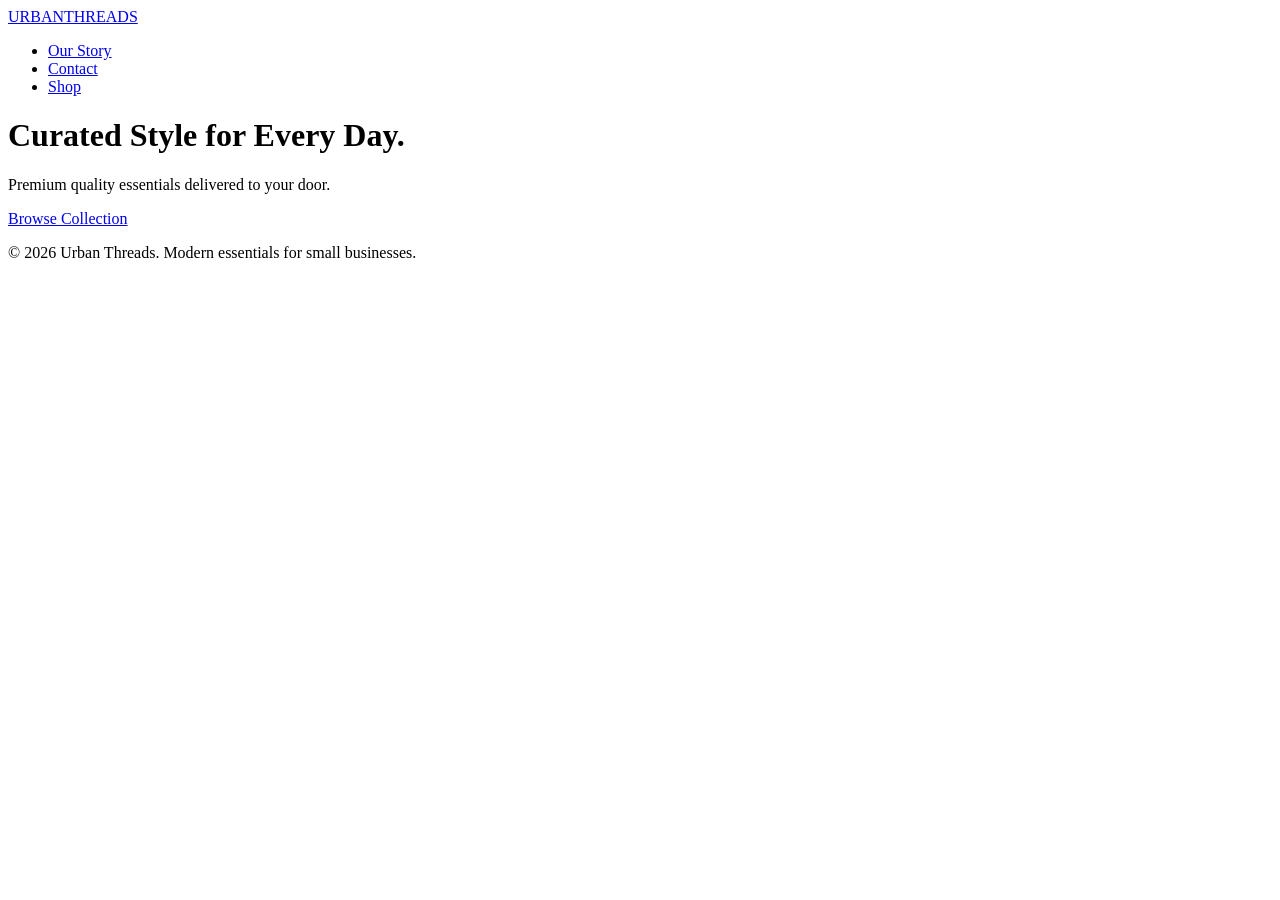
==== index.html @ 80e8dc5b "Add initial HTML structure for Urban Threads site" ====
<!DOCTYPE html>
<html lang="en">
<head>
    <meta charset="UTF-8">
    <meta name="viewport" content="width=device-width, initial-scale=1.0">
    <title>URBAN THREADS | Shop</title>
    <link rel="stylesheet" href="style.css">
</head>
<body>

    <nav class="navbar">
        <div class="logo"><a href="index.html">URBAN<span>THREADS</span></a></div>
        <ul class="nav-links">
            
            <li><a href="about.html">Our Story</a></li>
            <li><a href="contact.html" class="btn-contact">Contact</a></li>
            <li><a href="shop.html" class="btn-shop">Shop</a></li>
        </ul>
    </nav>

    <header class="hero">
        <div class="hero-content">
            <h1>Curated Style for Every Day.</h1>
            <p>Premium quality essentials delivered to your door.</p>
            <a href="shop.html" class="btn-main">Browse Collection</a>
        </div>
    </header>

    

    <footer>
        <p>&copy; 2026 Urban Threads. Modern essentials for small businesses.</p>
    </footer>

</body>
</html>
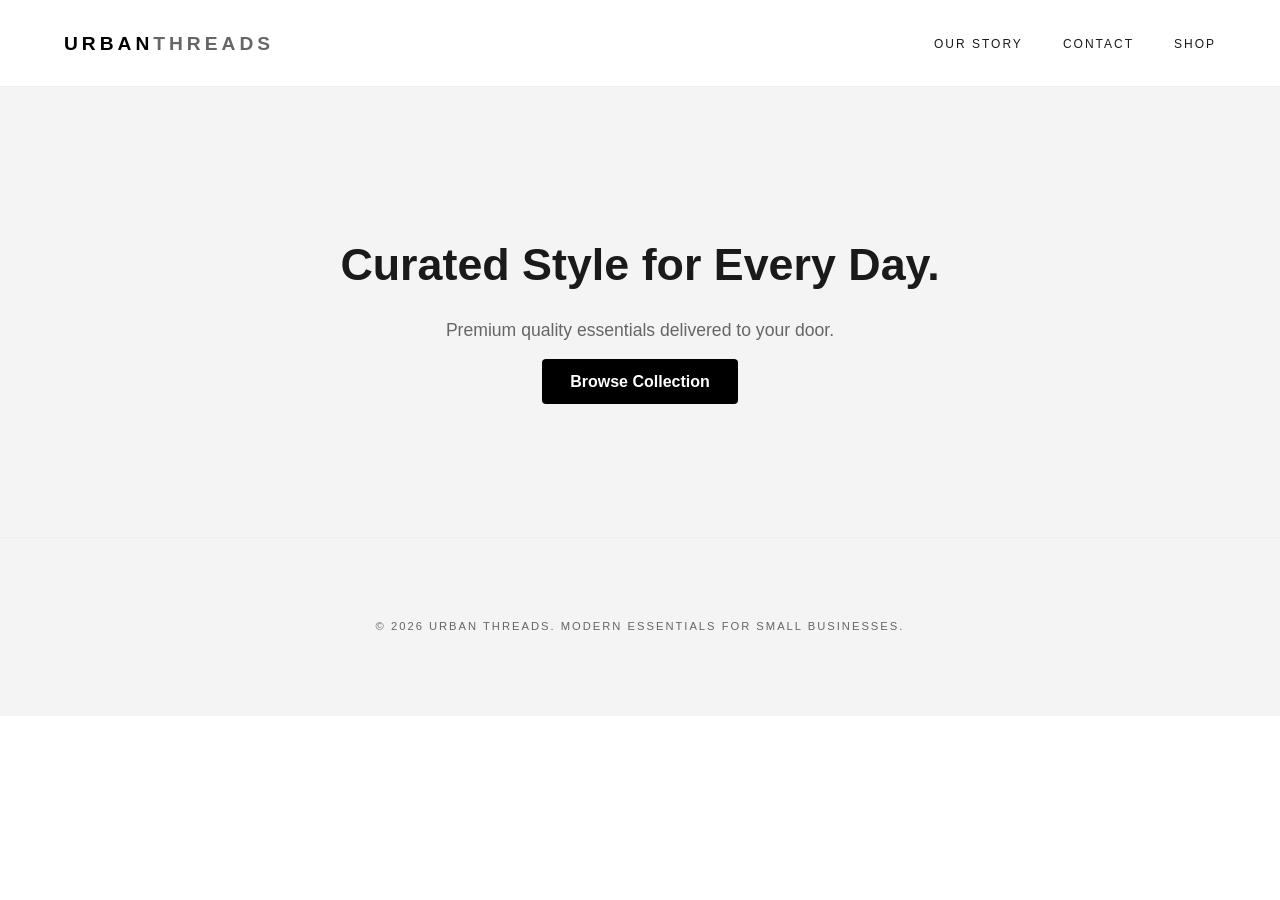
==== commit 055e648c: "Add files via upload" ====
--- a/index.html
+++ b/index.html
@@ -1,36 +1,36 @@
-<!DOCTYPE html>
-<html lang="en">
-<head>
-    <meta charset="UTF-8">
-    <meta name="viewport" content="width=device-width, initial-scale=1.0">
-    <title>URBAN THREADS | Shop</title>
-    <link rel="stylesheet" href="style.css">
-</head>
-<body>
-
-    <nav class="navbar">
-        <div class="logo"><a href="index.html">URBAN<span>THREADS</span></a></div>
-        <ul class="nav-links">
-            
-            <li><a href="about.html">Our Story</a></li>
-            <li><a href="contact.html" class="btn-contact">Contact</a></li>
-            <li><a href="shop.html" class="btn-shop">Shop</a></li>
-        </ul>
-    </nav>
-
-    <header class="hero">
-        <div class="hero-content">
-            <h1>Curated Style for Every Day.</h1>
-            <p>Premium quality essentials delivered to your door.</p>
-            <a href="shop.html" class="btn-main">Browse Collection</a>
-        </div>
-    </header>
-
-    
-
-    <footer>
-        <p>&copy; 2026 Urban Threads. Modern essentials for small businesses.</p>
-    </footer>
-
-</body>
-</html>
+<!DOCTYPE html>
+<html lang="en">
+<head>
+    <meta charset="UTF-8">
+    <meta name="viewport" content="width=device-width, initial-scale=1.0">
+    <title>URBAN THREADS | Shop</title>
+    <link rel="stylesheet" href="style.css">
+</head>
+<body>
+
+    <nav class="navbar">
+        <div class="logo"><a href="index.html">URBAN<span>THREADS</span></a></div>
+        <ul class="nav-links">
+            
+            <li><a href="about.html">Our Story</a></li>
+            <li><a href="contact.html" class="btn-contact">Contact</a></li>
+            <li><a href="shop.html" class="btn-shop">Shop</a></li>
+        </ul>
+    </nav>
+
+    <header class="hero">
+        <div class="hero-content">
+            <h1>Curated Style for Every Day.</h1>
+            <p>Premium quality essentials delivered to your door.</p>
+            <a href="shop.html" class="btn-main">Browse Collection</a>
+        </div>
+    </header>
+
+    
+
+    <footer>
+        <p>&copy; 2026 Urban Threads. Modern essentials for small businesses.</p>
+    </footer>
+
+</body>
+</html>
--- a/style.css
+++ b/style.css
@@ -0,0 +1,387 @@
+/* --- Root Variables for easy changes --- */
+:root {
+    --primary: #1a1a1a;
+    --accent: #d4af37; /* Gold touch */
+    --bg: #ffffff;
+    --text: #333333;
+    --light-gray: #f4f4f4;
+}
+
+* {
+    margin: 0;
+    padding: 0;
+    box-sizing: border-box;
+    font-family: 'Helvetica Neue', Arial, sans-serif;
+}
+
+body {
+    background-color: var(--bg);
+    color: var(--text);
+    line-height: 1.6;
+}
+
+/* --- Navigation --- */
+.navbar {
+    display: flex;
+    justify-content: space-between;
+    align-items: center;
+    padding: 20px 5%;
+    background: #fff;
+    border-bottom: 1px solid #eee;
+    position: sticky;
+    top: 0;
+    z-index: 1000;
+}
+
+.logo { font-weight: bold; font-size: 1.4rem; letter-spacing: 2px; }
+.logo a { text-decoration: none; color: var(--primary); }
+.logo span { color: var(--accent); }
+
+.nav-links { list-style: none; display: flex; gap: 25px; }
+.nav-links a { text-decoration: none; color: var(--text); font-size: 0.9rem; font-weight: 500; transition: 0.3s; }
+.nav-links a:hover { color: var(--accent); }
+
+/* --- Hero Section --- */
+.hero {
+    height: 50vh;
+    display: flex;
+    align-items: center;
+    justify-content: center;
+    text-align: center;
+    background: var(--light-gray);
+    padding: 0 20px;
+}
+
+.hero h1 { font-size: 2.8rem; margin-bottom: 15px; font-weight: 700; }
+.hero p { font-size: 1.1rem; color: #666; margin-bottom: 25px; }
+
+.btn-main {
+    background: var(--primary);
+    color: white;
+    padding: 14px 28px;
+    text-decoration: none;
+    border-radius: 4px;
+    font-weight: bold;
+    transition: 0.3s;
+}
+.btn-main:hover { background: #333; }
+
+/* --- Product Grid --- */
+.shop-section { padding: 80px 5%; max-width: 1200px; margin: 0 auto; }
+.shop-section h2 { margin-bottom: 40px; font-size: 1.8rem; text-align: center; }
+
+.product-grid {
+    display: grid;
+    grid-template-columns: repeat(auto-fit, minmax(280px, 1fr));
+    gap: 40px;
+}
+
+.product-card {
+    text-align: left;
+    transition: 0.3s;
+}
+
+.img-placeholder {
+    background: #eee;
+    height: 380px;
+    display: flex;
+    align-items: center;
+    justify-content: center;
+    margin-bottom: 15px;
+    color: #999;
+    border-radius: 2px;
+}
+
+.product-card h3 { font-size: 1.1rem; margin-bottom: 5px; }
+.price { color: var(--accent); font-weight: bold; margin-bottom: 15px; }
+
+.btn-buy {
+    width: 100%;
+    padding: 12px;
+    background: white;
+    border: 1px solid var(--primary);
+    cursor: pointer;
+    font-weight: bold;
+    transition: 0.3s;
+}
+.btn-buy:hover { background: var(--primary); color: white; }
+
+/* --- About Page Grid --- */
+.about-container { max-width: 1000px; margin: 80px auto; padding: 0 5%; }
+.about-grid { display: grid; grid-template-columns: 1fr 1fr; gap: 50px; align-items: center; }
+
+@media (max-width: 768px) {
+    .about-grid { grid-template-columns: 1fr; }
+    .hero h1 { font-size: 2rem; }
+}
+
+footer { text-align: center; padding: 60px 20px; background: var(--light-gray); color: #888; font-size: 0.85rem; }
+
+
+/* --- Contact Page Styles --- */
+
+.contact-container {
+    max-width: 1100px;
+    margin: 60px auto;
+    padding: 0 5%;
+}
+
+.contact-header {
+    text-align: center;
+    margin-bottom: 50px;
+}
+
+.contact-header h1 {
+    font-size: 3rem;
+    margin-bottom: 10px;
+}
+
+.contact-grid {
+    display: grid;
+    grid-template-columns: 1fr 1.5fr;
+    gap: 80px;
+    background: #fff;
+}
+
+.info-block {
+    margin-bottom: 40px;
+}
+
+.info-block h3 {
+    font-size: 1.2rem;
+    color: var(--accent);
+    text-transform: uppercase;
+    margin-bottom: 10px;
+    letter-spacing: 1px;
+}
+
+.info-block p {
+    color: #666;
+    font-size: 1.1rem;
+}
+
+.whatsapp-link {
+    display: inline-block;
+    margin-top: 10px;
+    color: var(--primary);
+    font-weight: bold;
+    text-decoration: none;
+    border-bottom: 2px solid var(--accent);
+}
+
+/* Form Styling */
+.contact-form {
+    display: flex;
+    flex-direction: column;
+    gap: 20px;
+}
+
+.form-group {
+    display: flex;
+    flex-direction: column;
+    gap: 8px;
+}
+
+.form-group label {
+    font-weight: bold;
+    font-size: 0.9rem;
+    text-transform: uppercase;
+    color: #444;
+}
+
+.form-group input, 
+.form-group textarea {
+    padding: 12px;
+    border: 1px solid #ddd;
+    border-radius: 4px;
+    font-size: 1rem;
+    background: var(--light-gray);
+}
+
+.form-group input:focus, 
+.form-group textarea:focus {
+    outline: none;
+    border-color: var(--accent);
+}
+
+/* Mobile Adjustments */
+@media (max-width: 768px) {
+    .contact-grid {
+        grid-template-columns: 1fr;
+        gap: 40px;
+    }
+    
+    .contact-header h1 {
+        font-size: 2.2rem;
+    }
+}
+
+.shop-header {
+    text-align: center;
+    padding: 60px 20px;
+    background: var(--light-gray);
+    border-bottom: 1px solid #eee;
+}
+
+.shop-header h1 { font-size: 2.5rem; margin-bottom: 5px; }
+
+.product-img {
+    width: 100%;
+    height: 350px;
+    object-fit: cover; /* Ensures images look good even if they are different sizes */
+    background: #eee;
+    margin-bottom: 15px;
+    display: block;
+}
+
+/* Ensure the grid looks good on all screen sizes */
+.product-grid {
+    display: grid;
+    grid-template-columns: repeat(auto-fill, minmax(250px, 1fr));
+    gap: 30px;
+}
+
+
+/* --- Modern Boutique Theme --- */
+:root {
+    --primary: #000000;
+    --accent: #666666;
+    --bg: #ffffff;
+    --text: #1a1a1a;
+    --surface: #fafafa;
+    --whatsapp: #25D366;
+}
+
+* {
+    margin: 0;
+    padding: 0;
+    box-sizing: border-box;
+    font-family: 'Inter', -apple-system, BlinkMacSystemFont, sans-serif;
+}
+
+body {
+    background-color: var(--bg);
+    color: var(--text);
+    -webkit-font-smoothing: antialiased;
+}
+
+/* Navigation: Slim & Floating */
+.navbar {
+    display: flex;
+    justify-content: space-between;
+    align-items: center;
+    padding: 25px 5%;
+    background: rgba(255, 255, 255, 0.8);
+    backdrop-filter: blur(10px);
+    position: sticky;
+    top: 0;
+    z-index: 1000;
+}
+
+.logo a {
+    text-decoration: none;
+    color: var(--primary);
+    font-weight: 900;
+    font-size: 1.2rem;
+    text-transform: uppercase;
+    letter-spacing: 4px;
+}
+
+.nav-links { list-style: none; display: flex; gap: 40px; }
+.nav-links a { 
+    text-decoration: none; 
+    color: var(--text); 
+    font-size: 0.75rem; 
+    text-transform: uppercase;
+    letter-spacing: 2px;
+    transition: 0.3s opacity;
+}
+.nav-links a:hover { opacity: 0.5; }
+
+/* Shop Header: Minimalist */
+.shop-header {
+    padding: 120px 5% 60px;
+    text-align: center;
+}
+
+.shop-header h1 { 
+    font-size: clamp(2rem, 8vw, 4rem); 
+    font-weight: 300; 
+    text-transform: uppercase;
+    letter-spacing: -2px;
+}
+
+/* Product Grid: High Density */
+.shop-section { padding: 0 5% 100px; max-width: 1600px; margin: 0 auto; }
+
+.product-grid {
+    display: grid;
+    grid-template-columns: repeat(auto-fill, minmax(300px, 1fr));
+    gap: 20px;
+}
+
+.product-card {
+    position: relative;
+    padding-bottom: 40px;
+    transition: transform 0.4s cubic-bezier(0.2, 1, 0.3, 1);
+}
+
+.product-img {
+    width: 100%;
+    aspect-ratio: 3/4; /* Classic fashion photography ratio */
+    object-fit: cover;
+    background: var(--surface);
+    transition: 0.5s filter;
+}
+
+.product-card:hover .product-img {
+    filter: brightness(0.9);
+}
+
+.product-card h3 { 
+    font-size: 0.9rem; 
+    font-weight: 500; 
+    margin: 15px 0 5px; 
+    text-transform: uppercase;
+}
+
+.price { 
+    font-size: 0.85rem; 
+    color: var(--accent); 
+    margin-bottom: 20px; 
+}
+
+/* The "Chat" Button: Modern Pill Style */
+.btn-buy {
+    display: inline-block;
+    text-decoration: none;
+    background: var(--primary);
+    color: white;
+    font-size: 0.7rem;
+    font-weight: 700;
+    text-transform: uppercase;
+    letter-spacing: 1px;
+    padding: 12px 24px;
+    border-radius: 50px;
+    transition: 0.3s;
+}
+
+.btn-buy:hover {
+    background: #333333;
+    transform: translateY(-2px);
+    box-shadow: 0 10px 20px rgba(0, 0, 0, 0.5);
+}
+
+/* Footer */
+footer {
+    padding: 80px 5%;
+    border-top: 1px solid #eee;
+    font-size: 0.7rem;
+    text-transform: uppercase;
+    letter-spacing: 2px;
+    color: var(--accent);
+}
+
+@media (max-width: 768px) {
+    .nav-links { display: none; } /* Hide links on mobile for a cleaner look */
+}
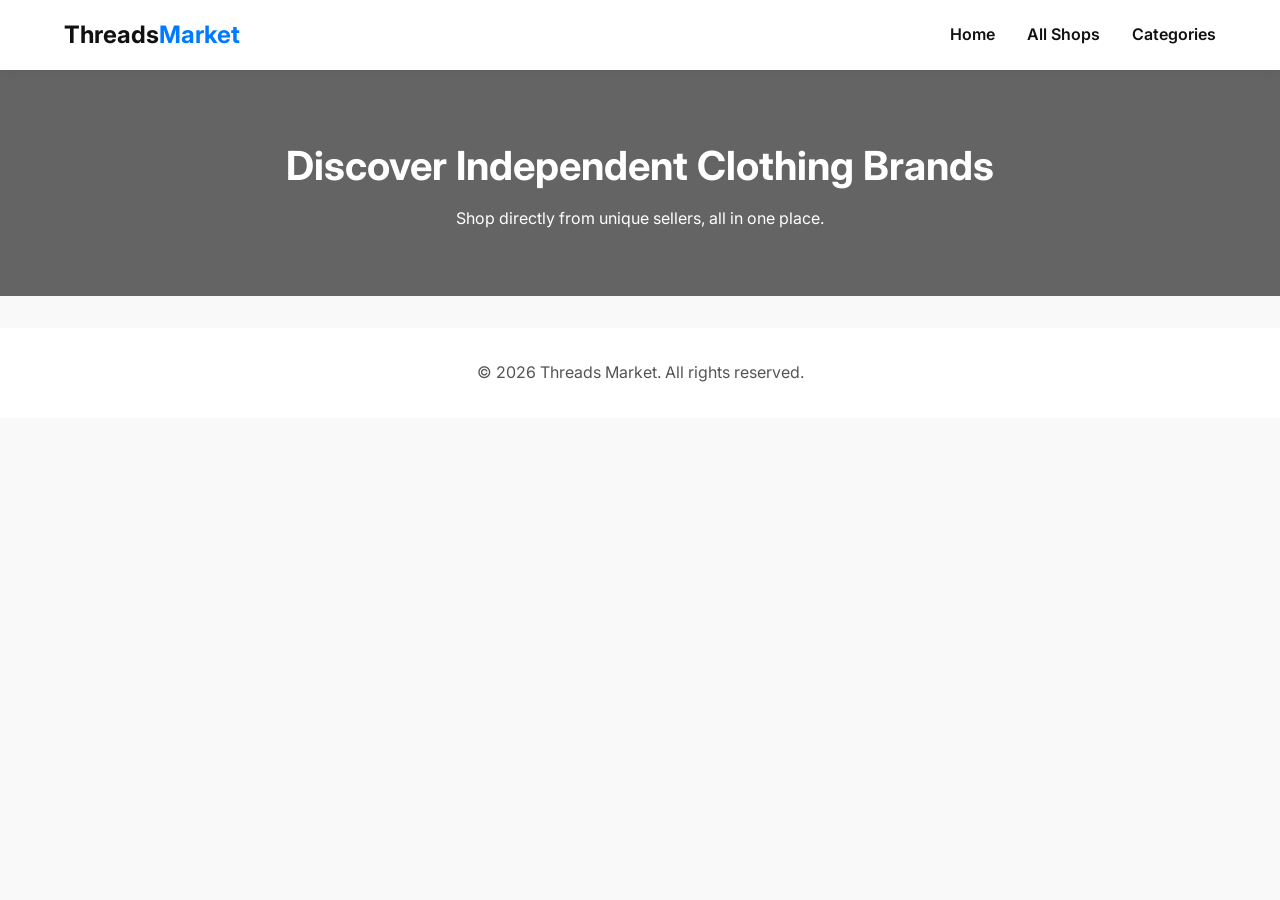
==== commit f07692d0: "Add files via upload" ====
--- a/index.html
+++ b/index.html
@@ -3,34 +3,55 @@
 <head>
     <meta charset="UTF-8">
     <meta name="viewport" content="width=device-width, initial-scale=1.0">
-    <title>URBAN THREADS | Shop</title>
-    <link rel="stylesheet" href="style.css">
+    <title>Threads & Co. | Clothing Marketplace</title>
+    <link rel="stylesheet" href="styles.css">
+    <link href="https://fonts.googleapis.com/css2?family=Inter:wght@300;400;600;700&display=swap" rel="stylesheet">
 </head>
 <body>
 
-    <nav class="navbar">
-        <div class="logo"><a href="index.html">URBAN<span>THREADS</span></a></div>
-        <ul class="nav-links">
-            
-            <li><a href="about.html">Our Story</a></li>
-            <li><a href="contact.html" class="btn-contact">Contact</a></li>
-            <li><a href="shop.html" class="btn-shop">Shop</a></li>
-        </ul>
-    </nav>
+<div id="shop-view" style="display: none;">
+    <button id="back-to-home" class="back-btn">← Back to Marketplace</button>
+    <div id="shop-interface-container">
+        </div>
+</div>
 
-    <header class="hero">
-        <div class="hero-content">
-            <h1>Curated Style for Every Day.</h1>
-            <p>Premium quality essentials delivered to your door.</p>
-            <a href="shop.html" class="btn-main">Browse Collection</a>
+    <header>
+        
+        <div class="logo">Threads<span>Market</span></div>
+        <nav>
+            <ul>
+                
+                <li><a href="#">Home</a></li>
+                <li><a href="#" id="all-shops-btn">All Shops</a></li>
+
+<div id="shops-directory" class="hidden">
+    <div class="directory-header">
+        <h2>Shop Directory</h2>
+        <button id="close-directory-btn" class="close-btn">&times;</button>
+    </div>
+    <div class="directory-grid" id="directory-grid">
         </div>
+</div>
+                <li><a href="#">Categories</a></li>
+            </ul>
+        </nav>
+        
     </header>
 
-    
+    <main>
+       
+        <section class="hero">
+            <h1>Discover Independent Clothing Brands</h1>
+            <p>Shop directly from unique sellers, all in one place.</p>
+        </section>
+
+        <div id="marketplace-container"></div>
+    </main>
 
     <footer>
-        <p>&copy; 2026 Urban Threads. Modern essentials for small businesses.</p>
+        <p>&copy; 2026 Threads Market. All rights reserved.</p>
     </footer>
 
+    <script src="script.js"></script>
 </body>
 </html>
--- a/styles.css
+++ b/styles.css
@@ -0,0 +1,313 @@
+:root {
+    --primary-color: #111;
+    --secondary-color: #555;
+    --bg-color: #f9f9f9;
+    --card-bg: #fff;
+    --border-radius: 8px;
+}
+
+* {
+    margin: 0;
+    padding: 0;
+    box-sizing: border-box;
+    font-family: 'Inter', sans-serif;
+}
+
+body {
+    background-color: var(--bg-color);
+    color: var(--primary-color);
+    line-height: 1.6;
+}
+
+header {
+    background: var(--card-bg);
+    padding: 1rem 5%;
+    display: flex;
+    justify-content: space-between;
+    align-items: center;
+    box-shadow: 0 2px 10px rgba(0,0,0,0.05);
+    position: sticky;
+    top: 0;
+    z-index: 100;
+}
+
+.logo {
+    font-size: 1.5rem;
+    font-weight: 700;
+}
+
+.logo span {
+    color: #007bff;
+}
+
+nav ul {
+    list-style: none;
+    display: flex;
+    gap: 2rem;
+}
+
+nav a {
+    text-decoration: none;
+    color: var(--primary-color);
+    font-weight: 600;
+    transition: color 0.3s ease;
+}
+
+nav a:hover {
+    color: #007bff;
+}
+
+.hero {
+    text-align: center;
+    padding: 4rem 2rem;
+    background: linear-gradient(rgba(0,0,0,0.6), rgba(0,0,0,0.6)), url('https://images.unsplash.com/photo-1441984904996-e0b6ba687e04?auto=format&fit=crop&w=1200&q=80') center/cover;
+    color: white;
+}
+
+.hero h1 {
+    font-size: 2.5rem;
+    margin-bottom: 0.5rem;
+}
+
+#marketplace-container {
+    max-width: 1200px;
+    margin: 2rem auto;
+    padding: 0 1rem;
+}
+
+/* Seller Section Styling */
+.seller-section {
+    background: var(--card-bg);
+    border-radius: var(--border-radius);
+    padding: 2rem;
+    margin-bottom: 3rem;
+    box-shadow: 0 4px 6px rgba(0,0,0,0.05);
+}
+
+.seller-header {
+    border-bottom: 2px solid #eee;
+    padding-bottom: 1rem;
+    margin-bottom: 2rem;
+}
+
+.seller-header h2 {
+    font-size: 1.8rem;
+    color: var(--primary-color);
+}
+
+.seller-header p {
+    color: var(--secondary-color);
+    font-size: 0.9rem;
+}
+
+.category-section {
+    margin-bottom: 2rem;
+}
+
+.category-title {
+    font-size: 1.2rem;
+    text-transform: uppercase;
+    letter-spacing: 1px;
+    color: var(--secondary-color);
+    margin-bottom: 1rem;
+}
+
+.products-grid {
+    display: grid;
+    grid-template-columns: repeat(auto-fill, minmax(220px, 1fr));
+    gap: 1.5rem;
+}
+
+.product-card {
+    border: 1px solid #eee;
+    border-radius: var(--border-radius);
+    overflow: hidden;
+    transition: transform 0.2s ease, box-shadow 0.2s ease;
+}
+
+.product-card:hover {
+    transform: translateY(-5px);
+    box-shadow: 0 10px 15px rgba(0,0,0,0.1);
+}
+
+.product-image {
+    width: 100%;
+    height: 250px;
+    object-fit: cover;
+}
+
+.product-info {
+    padding: 1rem;
+}
+
+.product-title {
+    font-size: 1rem;
+    font-weight: 600;
+    margin-bottom: 0.5rem;
+}
+
+.product-price {
+    font-weight: 700;
+    color: #007bff;
+    font-size: 1.1rem;
+}
+
+.buy-btn {
+    display: block;
+    width: 100%;
+    padding: 0.75rem;
+    margin-top: 1rem;
+    background: var(--primary-color);
+    color: white;
+    border: none;
+    border-radius: 4px;
+    cursor: pointer;
+    font-weight: 600;
+    transition: background 0.3s;
+}
+
+.buy-btn:hover {
+    background: #333;
+}
+
+footer {
+    text-align: center;
+    padding: 2rem;
+    background: var(--card-bg);
+    margin-top: 2rem;
+    color: var(--secondary-color);
+}
+/* --- All Shops Full-Screen Overlay --- */
+#shops-directory {
+    position: fixed;
+    top: 0;
+    left: 0;
+    width: 100vw;
+    height: 100vh;
+    background-color: rgba(255, 255, 255, 0.98);
+    z-index: 1000;
+    padding: 2rem 5%;
+    overflow-y: auto;
+    display: flex;
+    flex-direction: column;
+    opacity: 1;
+    transition: opacity 0.3s ease;
+}
+
+#shops-directory.hidden {
+    opacity: 0;
+    pointer-events: none;
+}
+
+.directory-header {
+    display: flex;
+    justify-content: space-between;
+    align-items: center;
+    margin-bottom: 2rem;
+    padding-bottom: 1rem;
+    border-bottom: 2px solid #eee;
+}
+
+.directory-header h2 {
+    font-size: 2rem;
+}
+
+.close-btn {
+    font-size: 3rem;
+    background: none;
+    border: none;
+    cursor: pointer;
+    color: var(--primary-color);
+    line-height: 1;
+}
+
+.close-btn:hover {
+    color: #ff4757;
+}
+
+.directory-grid {
+    display: grid;
+    /* This automatically fills the screen with responsive columns */
+    grid-template-columns: repeat(auto-fill, minmax(180px, 1fr));
+    gap: 3rem 2rem;
+    padding-bottom: 4rem;
+}
+
+.directory-card {
+    display: flex;
+    flex-direction: column;
+    align-items: center;
+    text-align: center;
+    cursor: pointer;
+    text-decoration: none;
+    color: var(--primary-color);
+    transition: transform 0.2s ease;
+}
+
+.directory-card:hover {
+    transform: scale(1.08);
+}
+
+.directory-logo {
+    width: 120px;
+    height: 120px;
+    border-radius: 50%;
+    object-fit: cover;
+    margin-bottom: 1rem;
+    border: 3px solid #eee;
+    box-shadow: 0 4px 10px rgba(0,0,0,0.1);
+}
+
+.directory-name {
+    font-weight: 600;
+    font-size: 1.1rem;
+}
+
+#shop-view {
+    padding: 2rem 5%;
+    max-width: 1200px;
+    margin: 0 auto;
+}
+
+.hidden { display: none !important; }
+
+.back-btn {
+    background: none;
+    border: 1px solid #ddd;
+    padding: 0.5rem 1rem;
+    border-radius: 4px;
+    cursor: pointer;
+    margin-bottom: 2rem;
+    font-weight: 600;
+}
+
+.back-btn:hover { background: #eee; }
+
+/* Dedicated Storefront Header */
+.storefront-header {
+    display: flex;
+    align-items: center;
+    gap: 2rem;
+    margin-bottom: 3rem;
+    padding: 2rem;
+    background: white;
+    border-radius: 12px;
+    box-shadow: 0 4px 15px rgba(0,0,0,0.05);
+}
+
+.storefront-logo {
+    width: 150px;
+    height: 150px;
+    border-radius: 12px;
+    object-fit: cover;
+}
+
+.storefront-info h1 {
+    font-size: 2.5rem;
+    margin-bottom: 0.5rem;
+}
+
+.storefront-info p {
+    color: var(--secondary-color);
+    max-width: 600px;
+}
